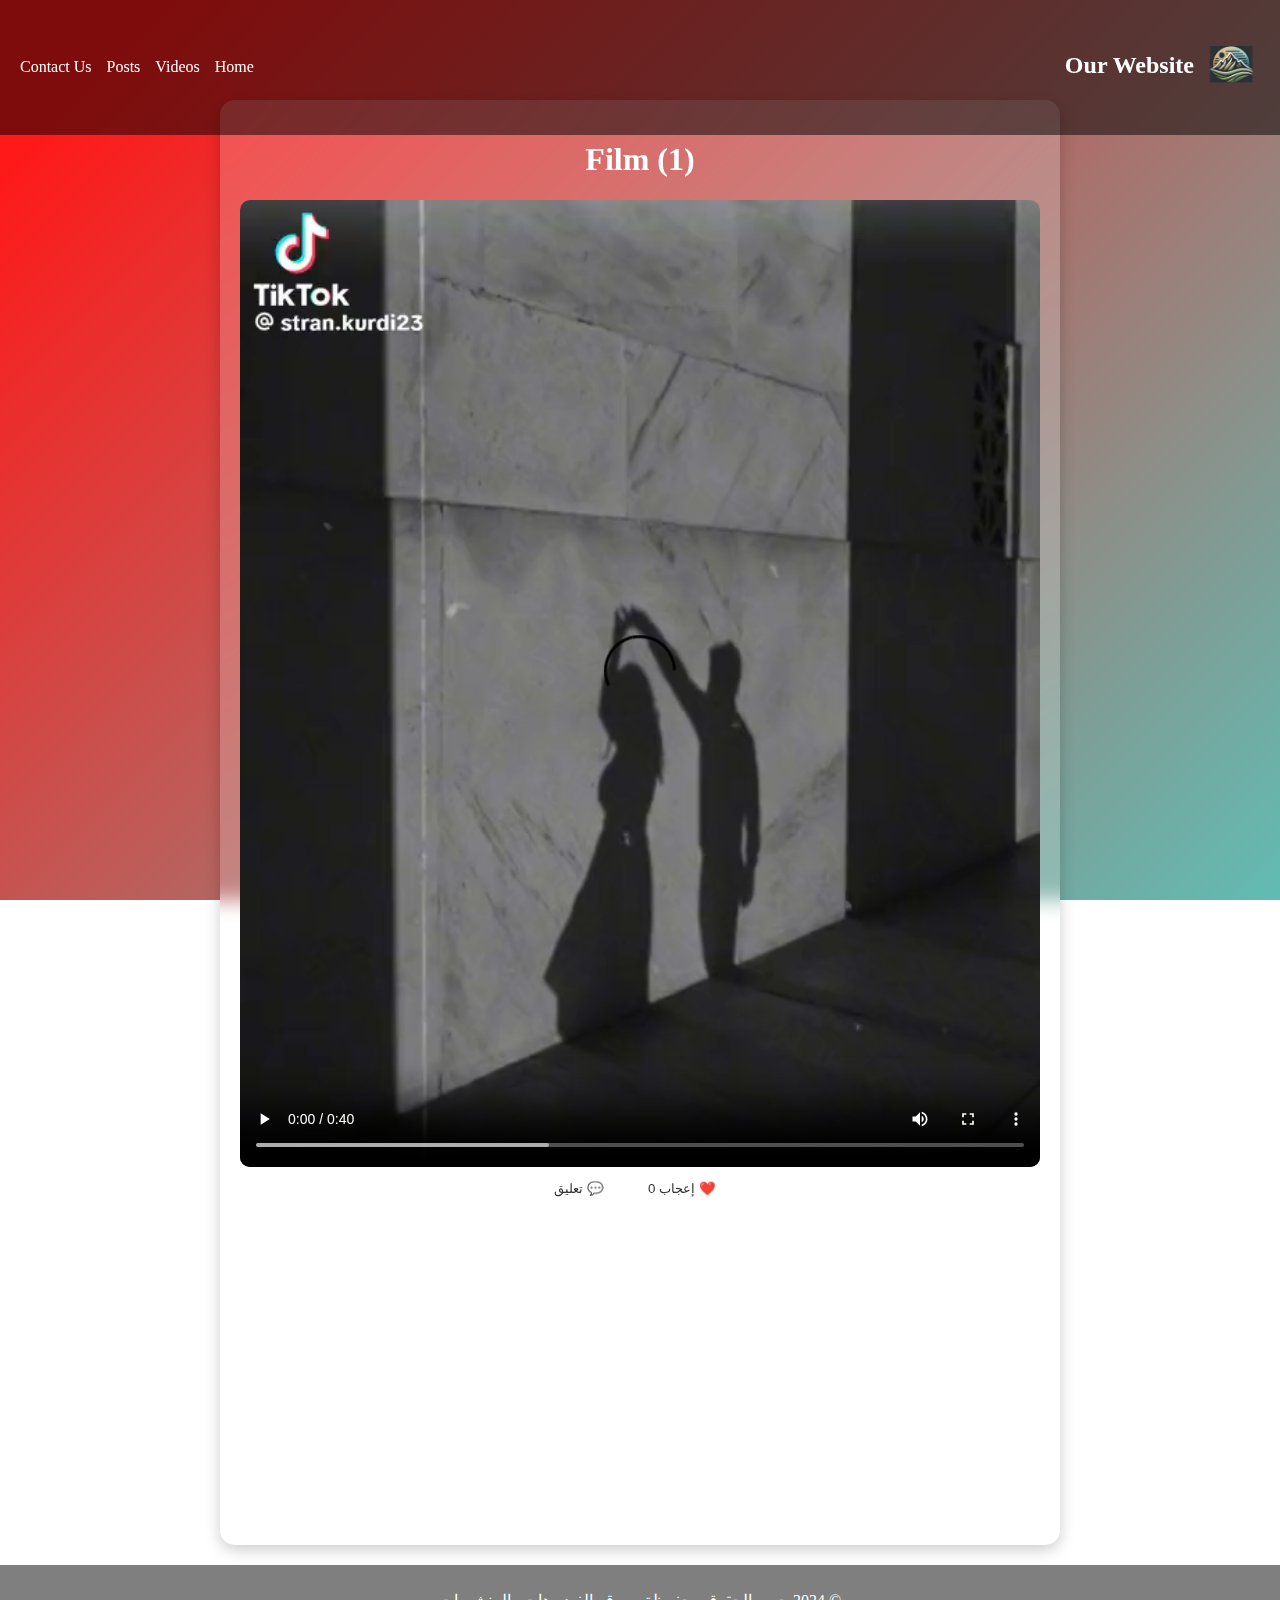
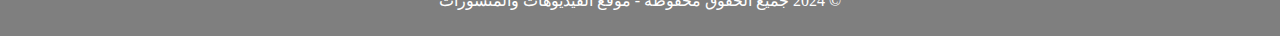
==== index.html @ efc796d0 "Update index.html" ====
<!DOCTYPE html>
<html lang="ar">
<head>
    <meta charset="UTF-8">
    <meta name="viewport" content="width=device-width, initial-scale=1.0">
    <title>şikefta-kor</title>
    <link rel="stylesheet" href="style.css">
</head>
<body>
    <header class="navbar">
        <h2>
            <img src="3.png" alt="Website Logo" class="logo">
            Our Website
        </h2>
        <nav>
            <ul class="nav-links">
                <li><a href="vv.html">Home</a></li>
                <li><a href="#">Videos</a></li>
                <li><a href="#">Posts</a></li>
                <li><a href="#">Contact Us</a></li>
            </ul>
        </nav>
    </header>
    
    <main class="blur-background">
        <section class="container">
            <h1>Film (1)</h1>
            <div class="post" id="post1">
                <video controls>
                    <source src="VID-20241025-WA0087.mp4" type="video/mp4">
                    متصفحك لا يدعم تشغيل الفيديو.
                </video>
                <div class="actions">
                    <button class="action-btn like-btn" onclick="likePost('post1')">❤️ إعجاب <span id="like-count-post1">0</span></button>
                    <button class="action-btn comment-btn" onclick="toggleCommentBox('post1')">💬 تعليق</button>
                </div>
                <div class="comment-section" id="comment-section-post1" style="display: none;">
                    <textarea placeholder="اكتب تعليقك هنا..." id="comment-input-post1"></textarea>
                    <button onclick="addComment('post1')">نشر التعليق</button>
                    <ul id="comments-list-post1"></ul>
                </div>
               <iframe width="560" height="315" src="https://www.youtube.com/embed/aZcBWKOVFwg?si=T5tWgFl7uQS_QzJd" title="YouTube video player" frameborder="0" allow="accelerometer; autoplay; clipboard-write; encrypted-media; gyroscope; picture-in-picture; web-share" referrerpolicy="strict-origin-when-cross-origin" allowfullscreen></iframe>
        </section>
    </main>

    <footer class="footer">
        <p>© 2024 جميع الحقوق محفوظة - موقع الفيديوهات والمنشورات</p>
    </footer>

    <script src="script.js"></script>
</body>
</html>
---- style.css ----
body, html {
    margin: 0;
    padding: 0;
    font-family: 'Roboto Slab', serif;
    background: linear-gradient(315deg, rgba(101, 0, 94, 1) 3%, rgba(60, 132, 206, 1) 38%, rgba(48, 238, 226, 1) 68%, rgba(255, 25, 25, 1) 98%);
    background-size: 400% 400%;
    animation: gradient 40s ease infinite;
    background-attachment: fixed;
    direction: rtl;
    overflow-x: hidden;
}

.navbar {
    background: rgba(0, 0, 0, 0.5);
    padding: 10px 20px;
    display: flex;
    justify-content: space-between;
    align-items: center;
    color: #fff;
    position: fixed;
    top: 0;
    left: 0;
    right: 0;
    z-index: 1000;
    flex-wrap: wrap;
}

.logo {
    height: 60px;
    vertical-align: middle;
    padding-top: 15px;
}

.nav-links {
    list-style: none;
    display: flex;
    gap: 15px;
    flex-wrap: wrap;
}

.nav-links a {
    text-decoration: none;
    color: #fff;
    transition: color 0.3s;
    font-size: 1rem;
}

.nav-links a:hover {
    color: #f4d03f;
}

.blur-background {
    display: flex;
    justify-content: center;
    align-items: center;
    margin-top: 80px;
    padding: 20px;
    min-height: calc(100vh - 160px);
    text-align: center;
    overflow-y: auto;
}

.container {
    background: rgba(255, 255, 255, 0.2);
    backdrop-filter: blur(10px);
    color: #fff;
    padding: 20px;
    border-radius: 15px;
    box-shadow: 0px 5px 15px rgba(0, 0, 0, 0.2);
    width: 100%;
    max-width: 800px;
}

video {
    width: 100%;
    border-radius: 10px;
}

.action-btn {
    background: rgba(255, 255, 255, 0.8);
    backdrop-filter: blur(10px);
    color: #333;
    border: none;
    border-radius: 5px;
    padding: 10px 15px;
    margin-right: 10px;
    cursor: pointer;
    transition: background 0.3s, transform 0.2s;
}

.action-btn:hover {
    background: rgba(255, 215, 0, 0.9);
    transform: scale(1.05);
}

.action-btn:active {
    transform: scale(0.95);
}

textarea {
    width: 100%;
    padding: 10px;
    border-radius: 5px;
    border: 1px solid #ccc;
    resize: none;
    margin-bottom: 10px;
    background: rgba(255, 255, 255, 0.9);
}

textarea:focus {
    border-color: rgba(60, 132, 206, 1);
    outline: none;
}

.comment-section {
    margin-top: 10px;
}

.footer {
    background: rgba(0, 0, 0, 0.5);
    color: #fff;
    padding: 10px;
    text-align: center;
}

@media (max-width: 768px) {
    .container {
        padding: 15px;
    }

    .action-btn {
        font-size: 0.9rem;
        padding: 8px 12px;
    }
}

@media (max-width: 480px) {
    .navbar {
        flex-direction: column;
        align-items: flex-start;
    }

    .nav-links {
        flex-direction: column;
        width: 100%;
    }

    .blur-background {
        margin-top: 120px;
    }

    .footer {
        font-size: 0.8rem;
    }
}
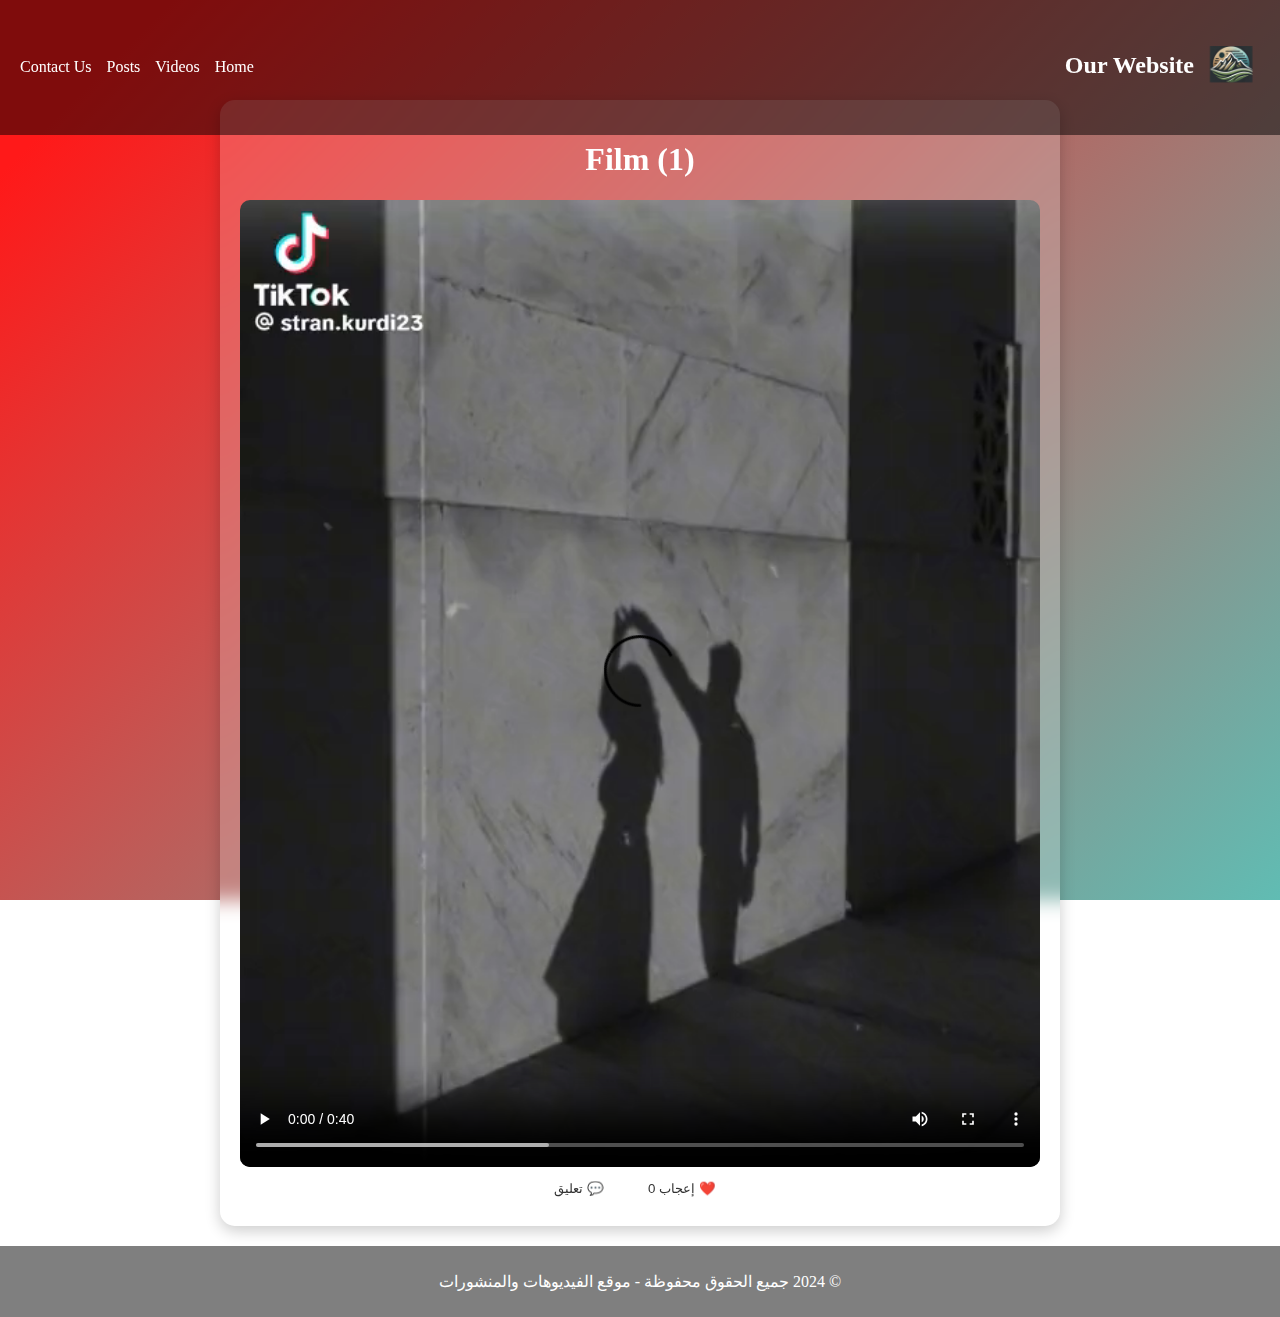
==== commit 6e4b2bc0: "Update index.html" ====
--- a/index.html
+++ b/index.html
@@ -39,7 +39,7 @@
                     <button onclick="addComment('post1')">نشر التعليق</button>
                     <ul id="comments-list-post1"></ul>
                 </div>
-               <iframe width="560" height="315" src="https://www.youtube.com/embed/aZcBWKOVFwg?si=T5tWgFl7uQS_QzJd" title="YouTube video player" frameborder="0" allow="accelerometer; autoplay; clipboard-write; encrypted-media; gyroscope; picture-in-picture; web-share" referrerpolicy="strict-origin-when-cross-origin" allowfullscreen></iframe>
+               
         </section>
     </main>
 
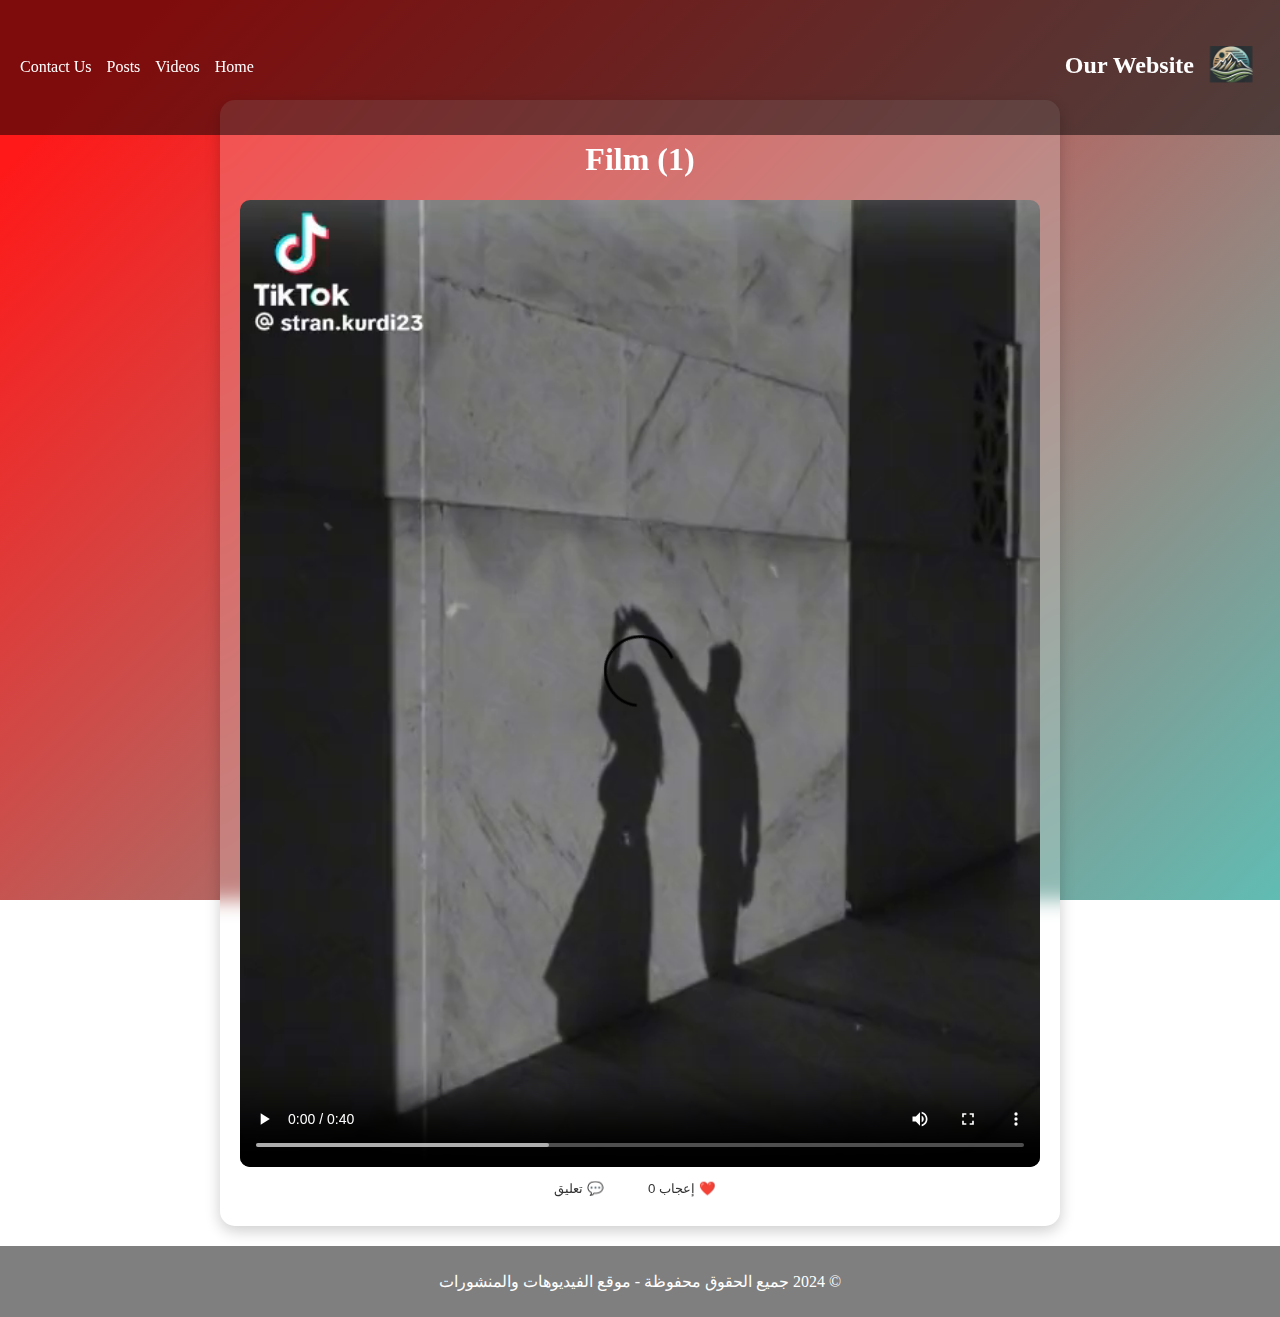
==== commit 33ebdadc: "Update index.html" ====
--- a/index.html
+++ b/index.html
@@ -1,5 +1,5 @@
 <!DOCTYPE html>
-<html lang="ar">
+<html lang="en">
 <head>
     <meta charset="UTF-8">
     <meta name="viewport" content="width=device-width, initial-scale=1.0">
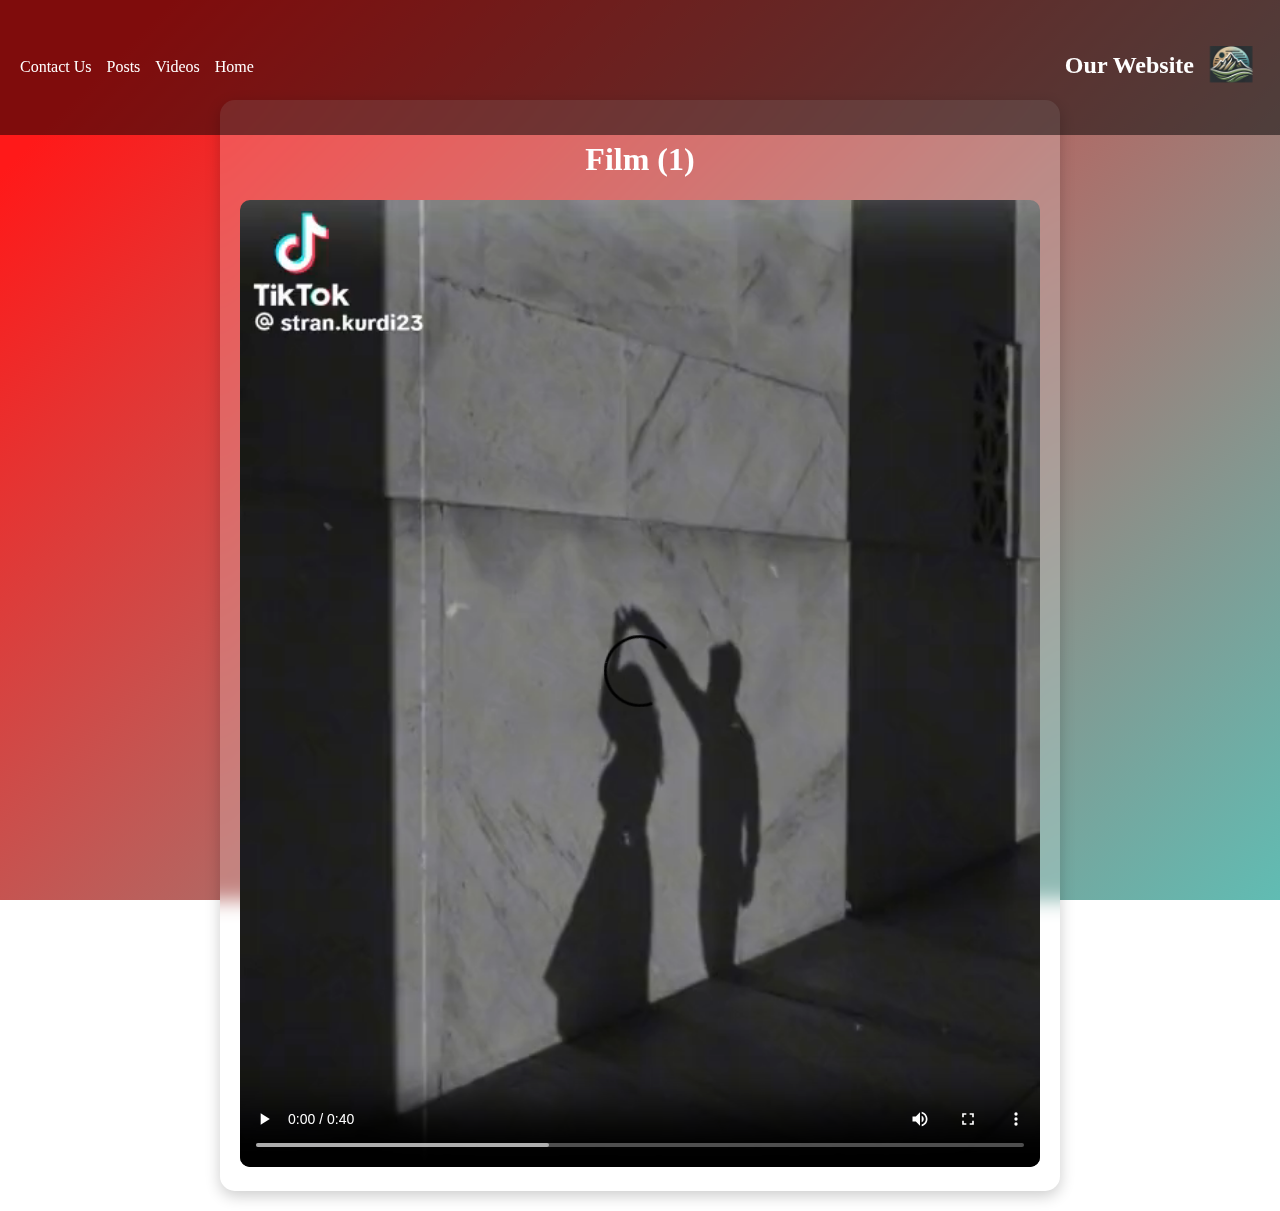
==== commit cad896c6: "Update index.html" ====
--- a/index.html
+++ b/index.html
@@ -27,7 +27,8 @@
             <h1>Film (1)</h1>
             <div class="post" id="post1">
                 <video controls>
-                    <source src="VID-20241025-WA0087.mp4" type="video/mp4">
+                   <source src="VID-20241025-WA0087.mp4" type="video/mp4">
+                    <iframe src="https://drive.google.com/uc?export=embed&id=1XSPFC96J7H8HpB3NfsW-3u2etkswYfHU"  width="640"  height="480"  frameborder="0"  allowfullscreen>
                     متصفحك لا يدعم تشغيل الفيديو.
                 </video>
                 <div class="actions">
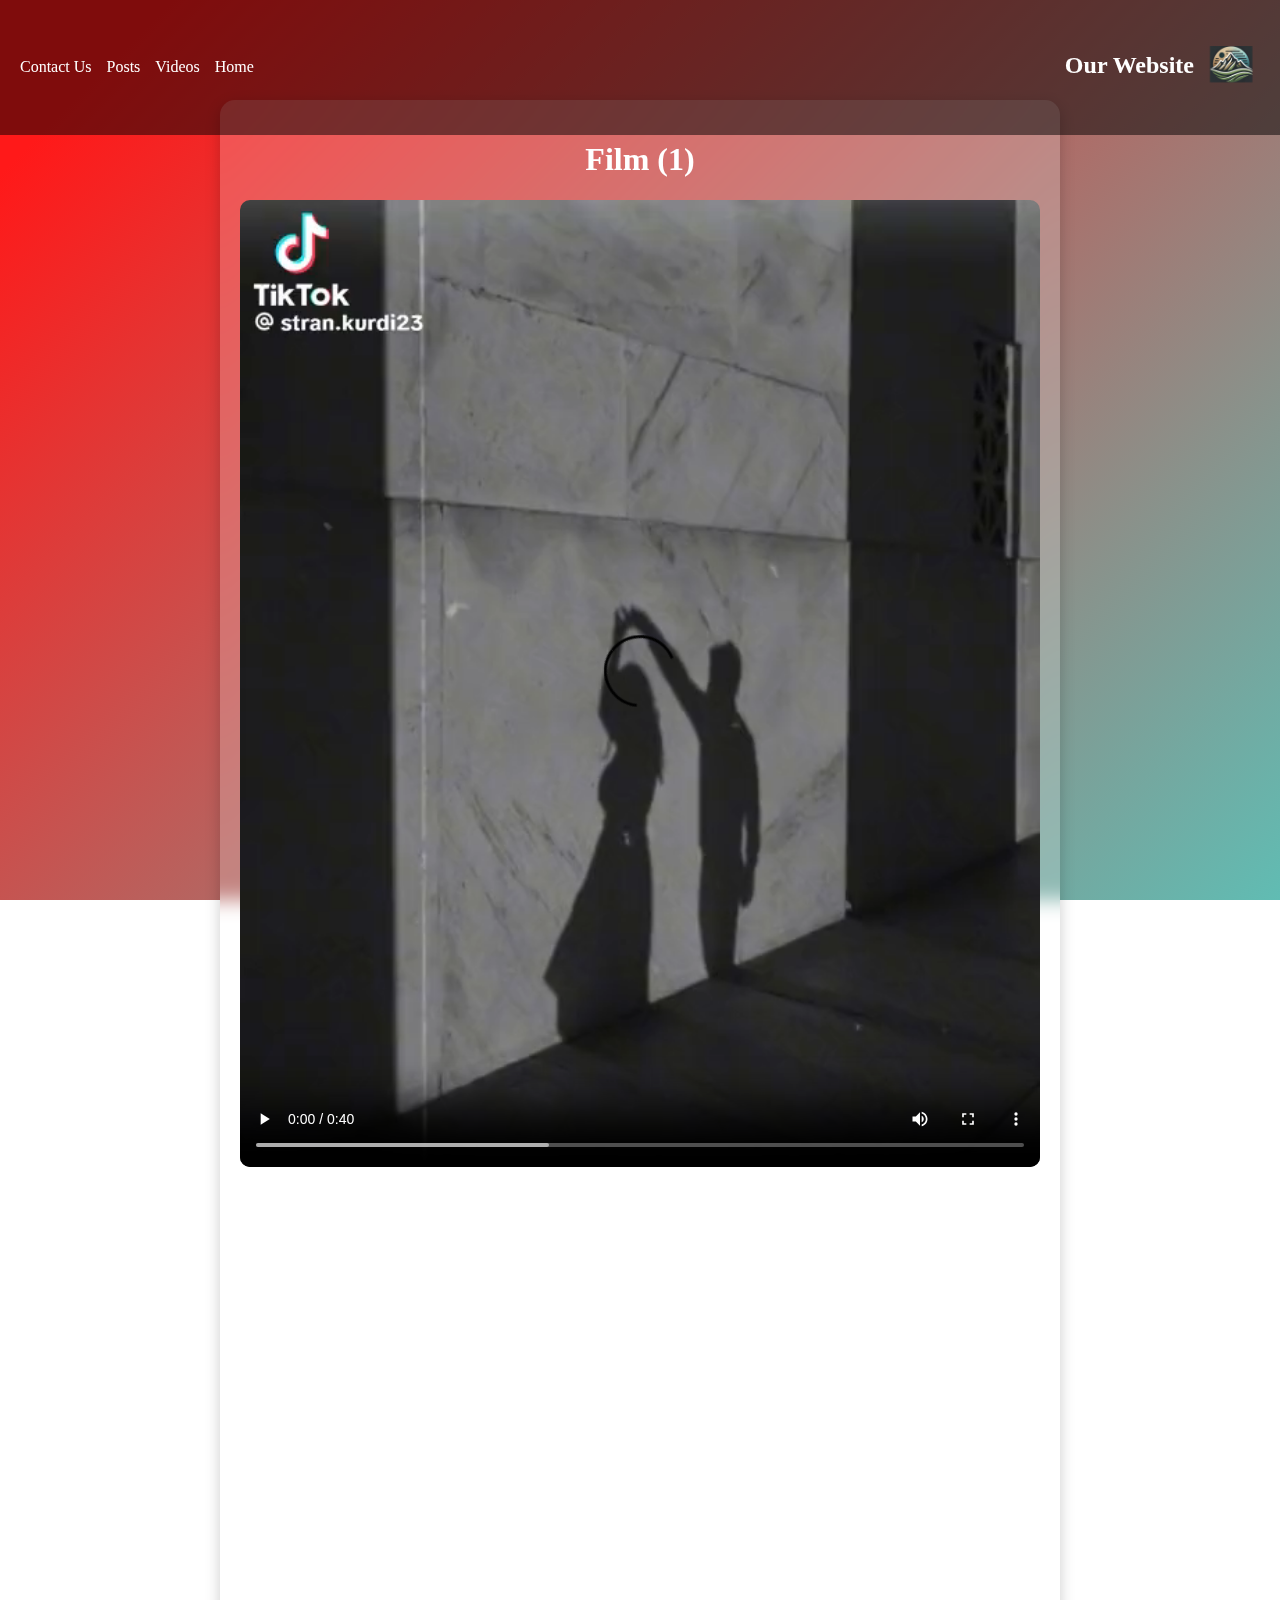
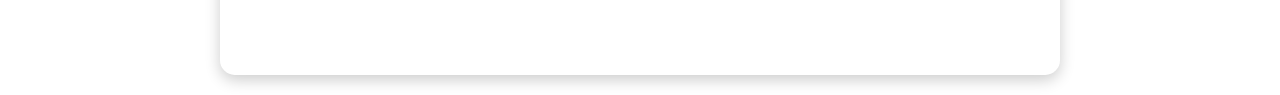
==== commit f6a6efac: "Update index.html" ====
--- a/index.html
+++ b/index.html
@@ -28,9 +28,10 @@
             <div class="post" id="post1">
                 <video controls>
                    <source src="VID-20241025-WA0087.mp4" type="video/mp4">
-                    <iframe src="https://drive.google.com/uc?export=embed&id=1XSPFC96J7H8HpB3NfsW-3u2etkswYfHU"  width="640"  height="480"  frameborder="0"  allowfullscreen>
+                  
                     متصفحك لا يدعم تشغيل الفيديو.
                 </video>
+                  <iframe src="https://drive.google.com/uc?export=embed&id=1XSPFC96J7H8HpB3NfsW-3u2etkswYfHU"  width="640"  height="480"  frameborder="0"  allowfullscreen>
                 <div class="actions">
                     <button class="action-btn like-btn" onclick="likePost('post1')">❤️ إعجاب <span id="like-count-post1">0</span></button>
                     <button class="action-btn comment-btn" onclick="toggleCommentBox('post1')">💬 تعليق</button>
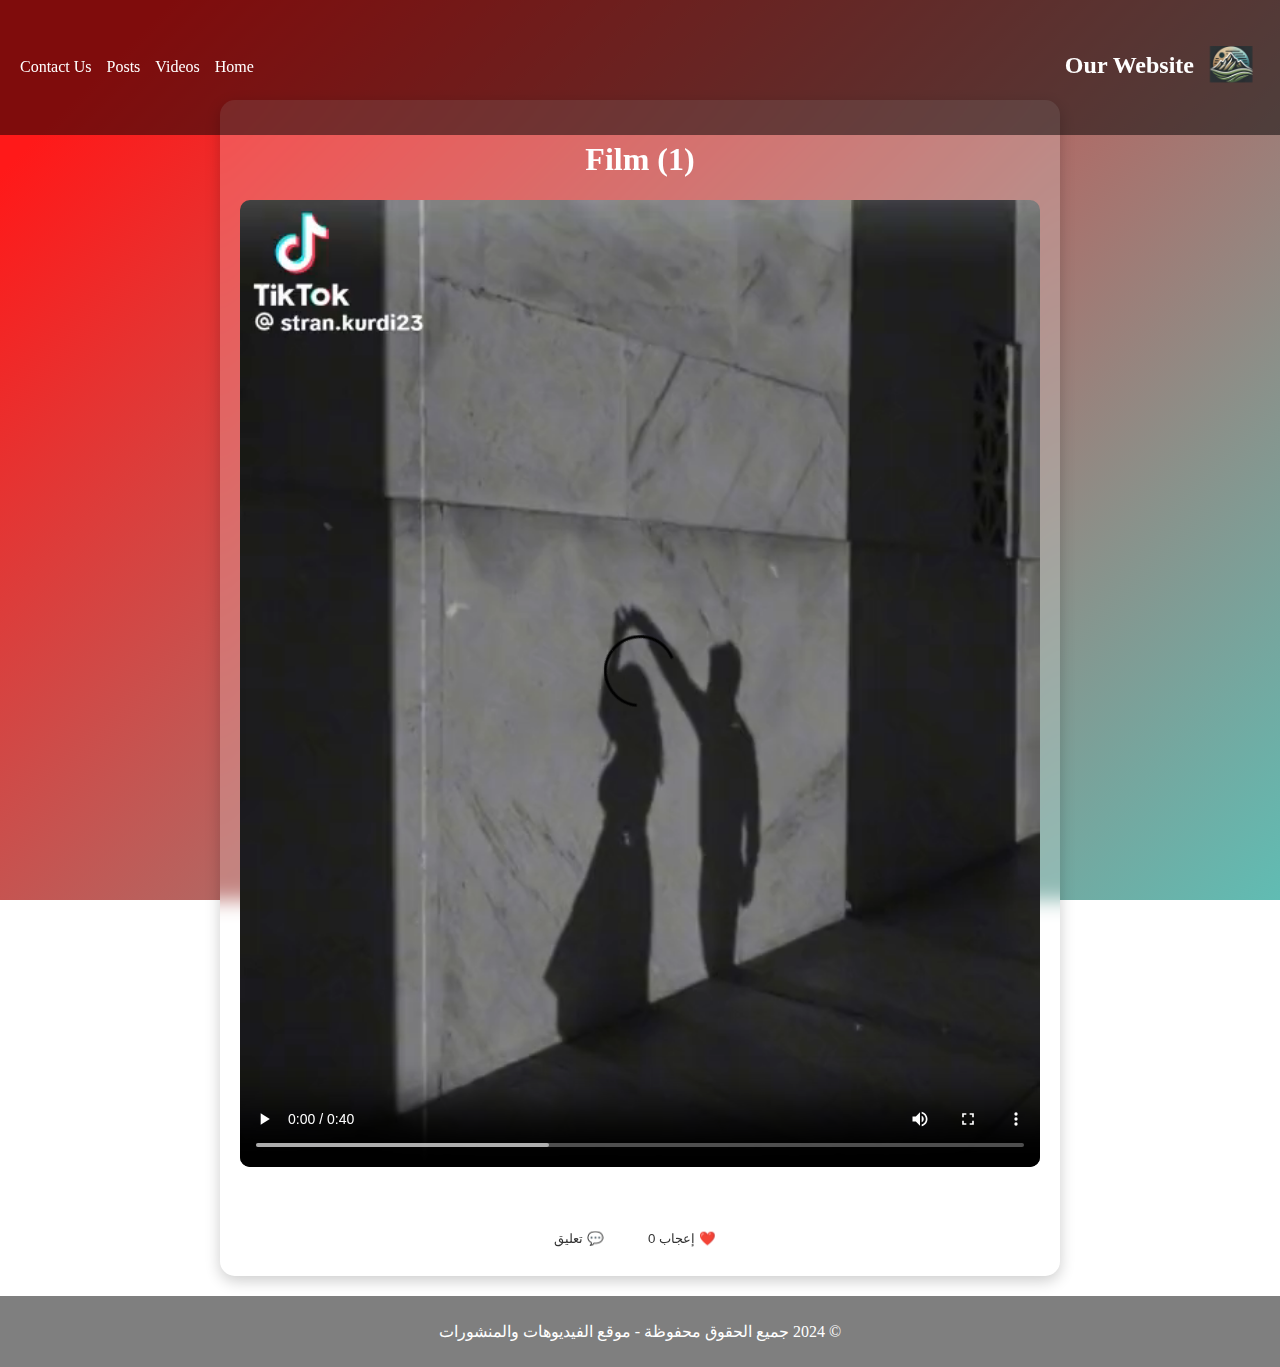
==== commit 092ee06d: "Update index.html" ====
--- a/index.html
+++ b/index.html
@@ -31,7 +31,9 @@
                   
                     متصفحك لا يدعم تشغيل الفيديو.
                 </video>
-                  <iframe src="https://drive.google.com/uc?export=embed&id=1XSPFC96J7H8HpB3NfsW-3u2etkswYfHU"  width="640"  height="480"  frameborder="0"  allowfullscreen>
+                <div class="post" id="post1">
+                   <p>https://drive.google.com/file/d/1XSPFC96J7H8HpB3NfsW-3u2etkswYfHU/view?usp=drive_link</p> 
+                    </div>
                 <div class="actions">
                     <button class="action-btn like-btn" onclick="likePost('post1')">❤️ إعجاب <span id="like-count-post1">0</span></button>
                     <button class="action-btn comment-btn" onclick="toggleCommentBox('post1')">💬 تعليق</button>
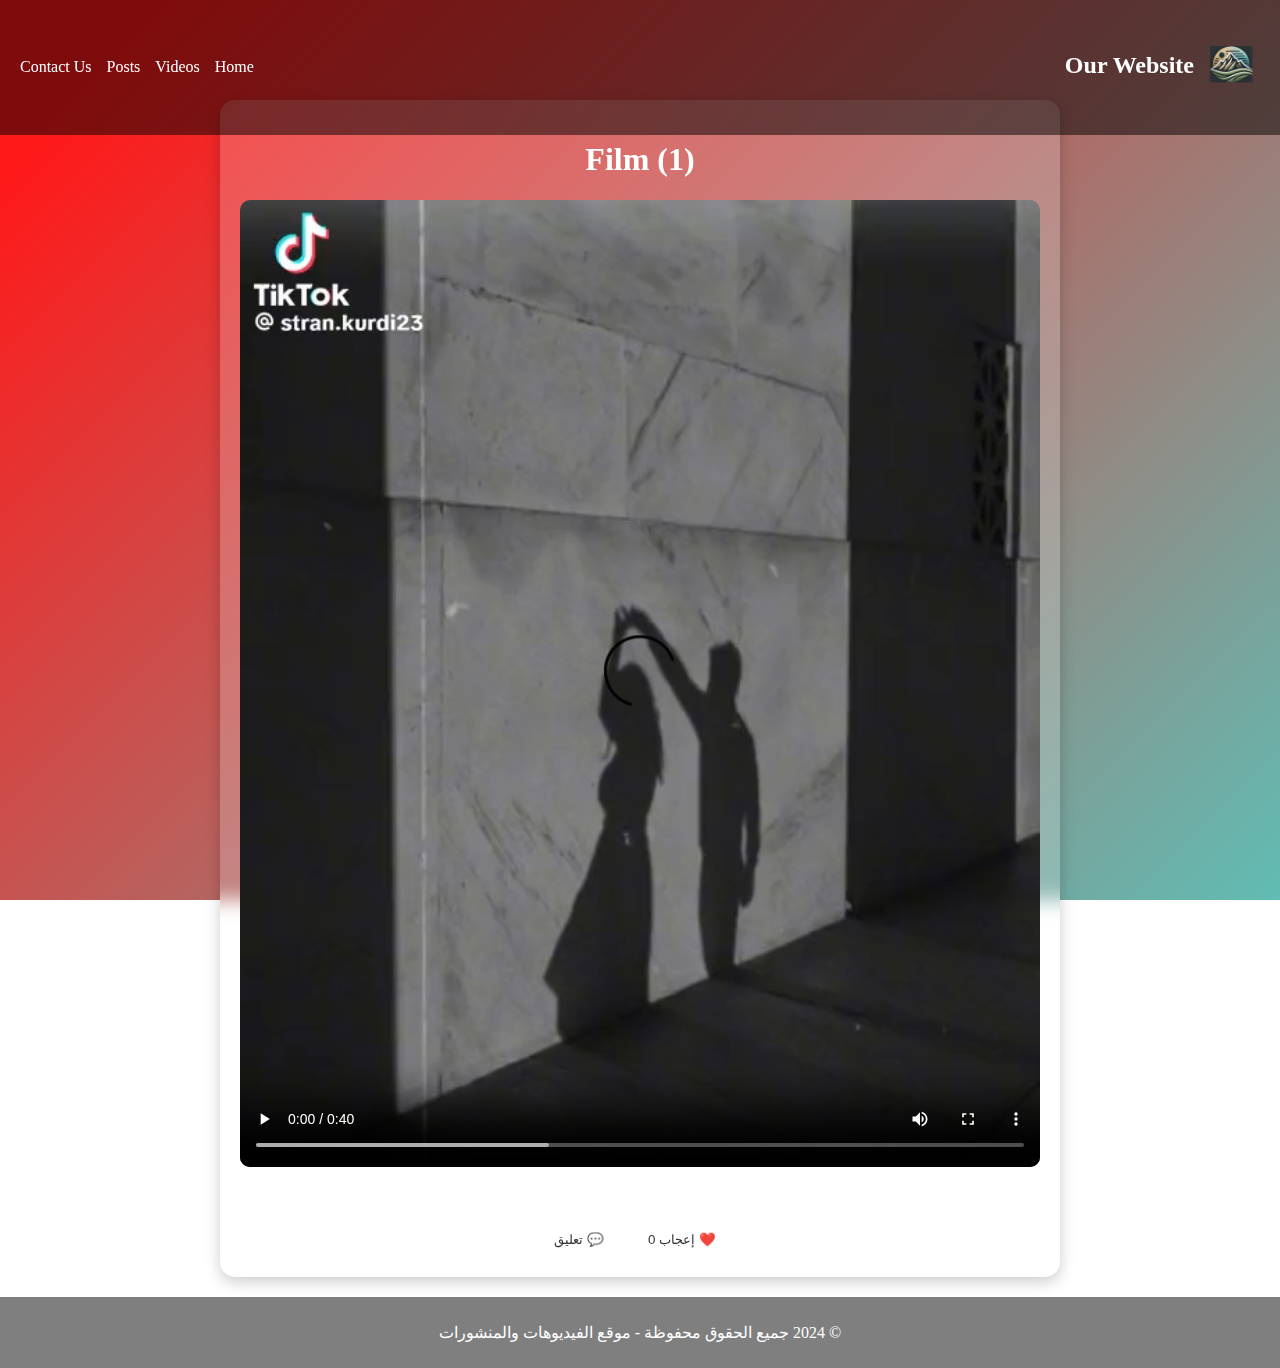
==== commit a755ade5: "Update index.html" ====
--- a/index.html
+++ b/index.html
@@ -32,7 +32,7 @@
                     متصفحك لا يدعم تشغيل الفيديو.
                 </video>
                 <div class="post" id="post1">
-                   <p>https://drive.google.com/file/d/1XSPFC96J7H8HpB3NfsW-3u2etkswYfHU/view?usp=drive_link</p> 
+                  <a src="https://drive.google.com/file/d/1XSPFC96J7H8HpB3NfsW-3u2etkswYfHU/view?usp=drive_link"><p>فلم التوأم </p> </a> 
                     </div>
                 <div class="actions">
                     <button class="action-btn like-btn" onclick="likePost('post1')">❤️ إعجاب <span id="like-count-post1">0</span></button>
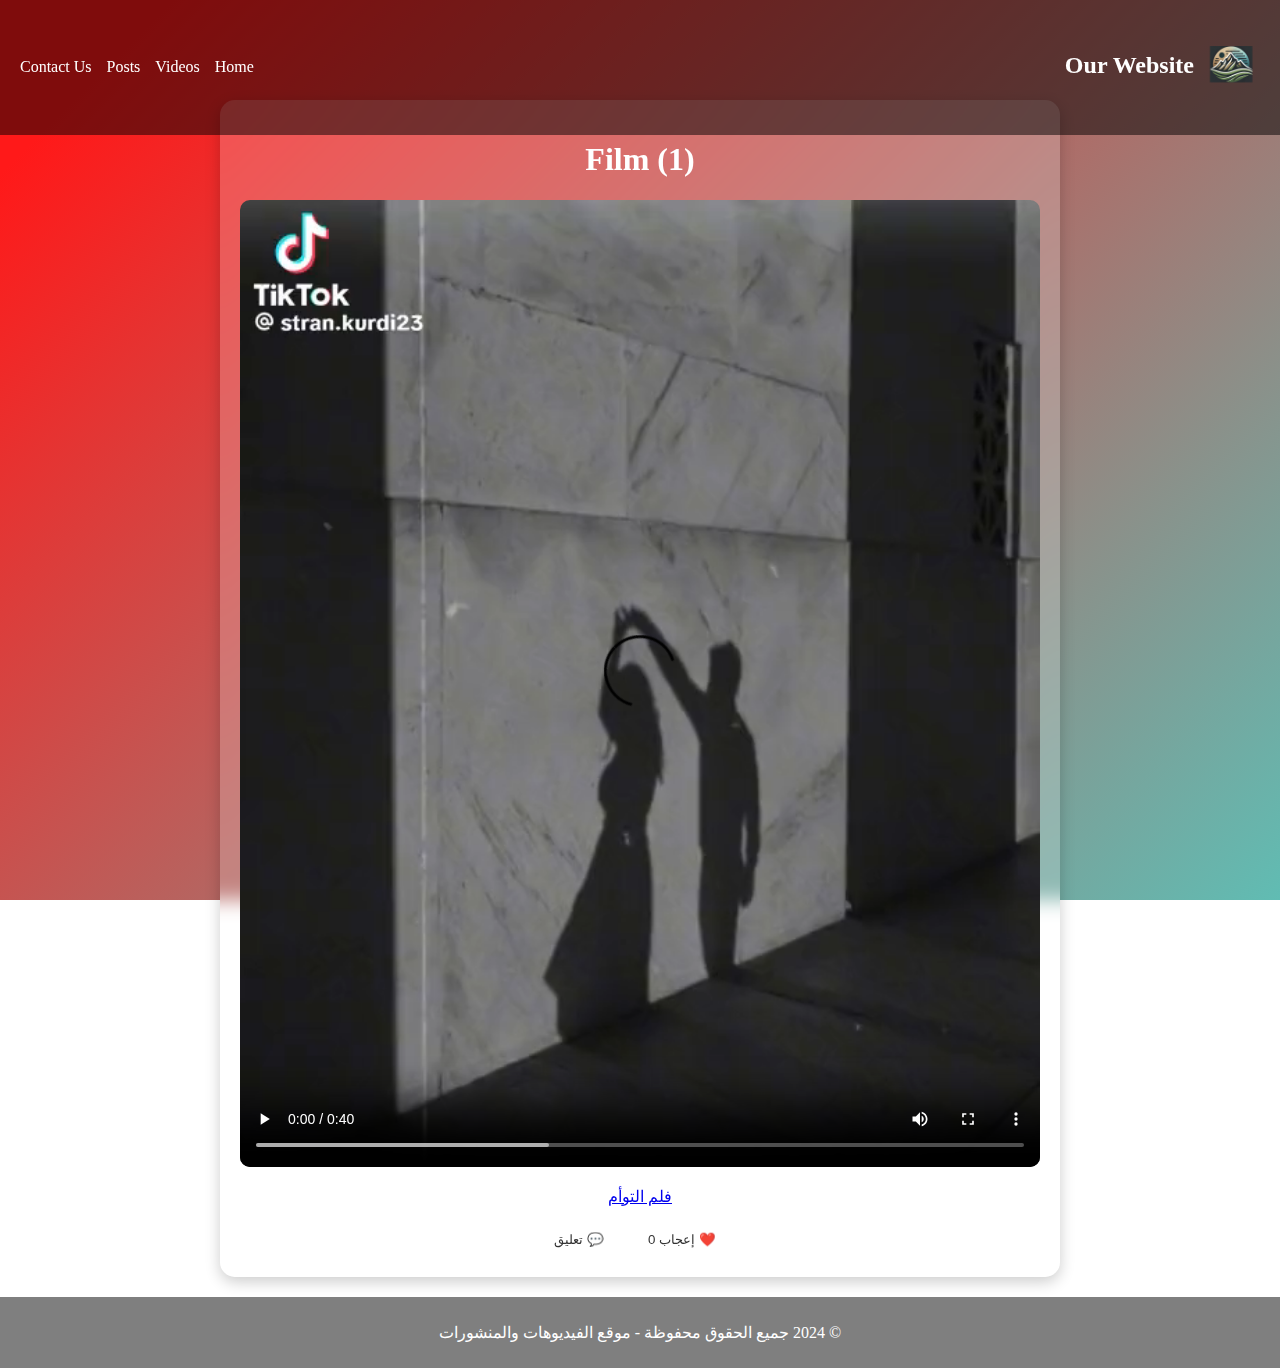
==== commit 4ac1772f: "Update index.html" ====
--- a/index.html
+++ b/index.html
@@ -31,9 +31,11 @@
                   
                     متصفحك لا يدعم تشغيل الفيديو.
                 </video>
-                <div class="post" id="post1">
-                  <a src="https://drive.google.com/file/d/1XSPFC96J7H8HpB3NfsW-3u2etkswYfHU/view?usp=drive_link"><p>فلم التوأم </p> </a> 
-                    </div>
+                <div class="post" id="post1">  
+                    <a href="https://drive.google.com/file/d/1XSPFC96J7H8HpB3NfsW-3u2etkswYfHU/view?usp=drive_link">  
+                        <p>فلم التوأم</p>  
+                    </a>  
+                </div>
                 <div class="actions">
                     <button class="action-btn like-btn" onclick="likePost('post1')">❤️ إعجاب <span id="like-count-post1">0</span></button>
                     <button class="action-btn comment-btn" onclick="toggleCommentBox('post1')">💬 تعليق</button>
